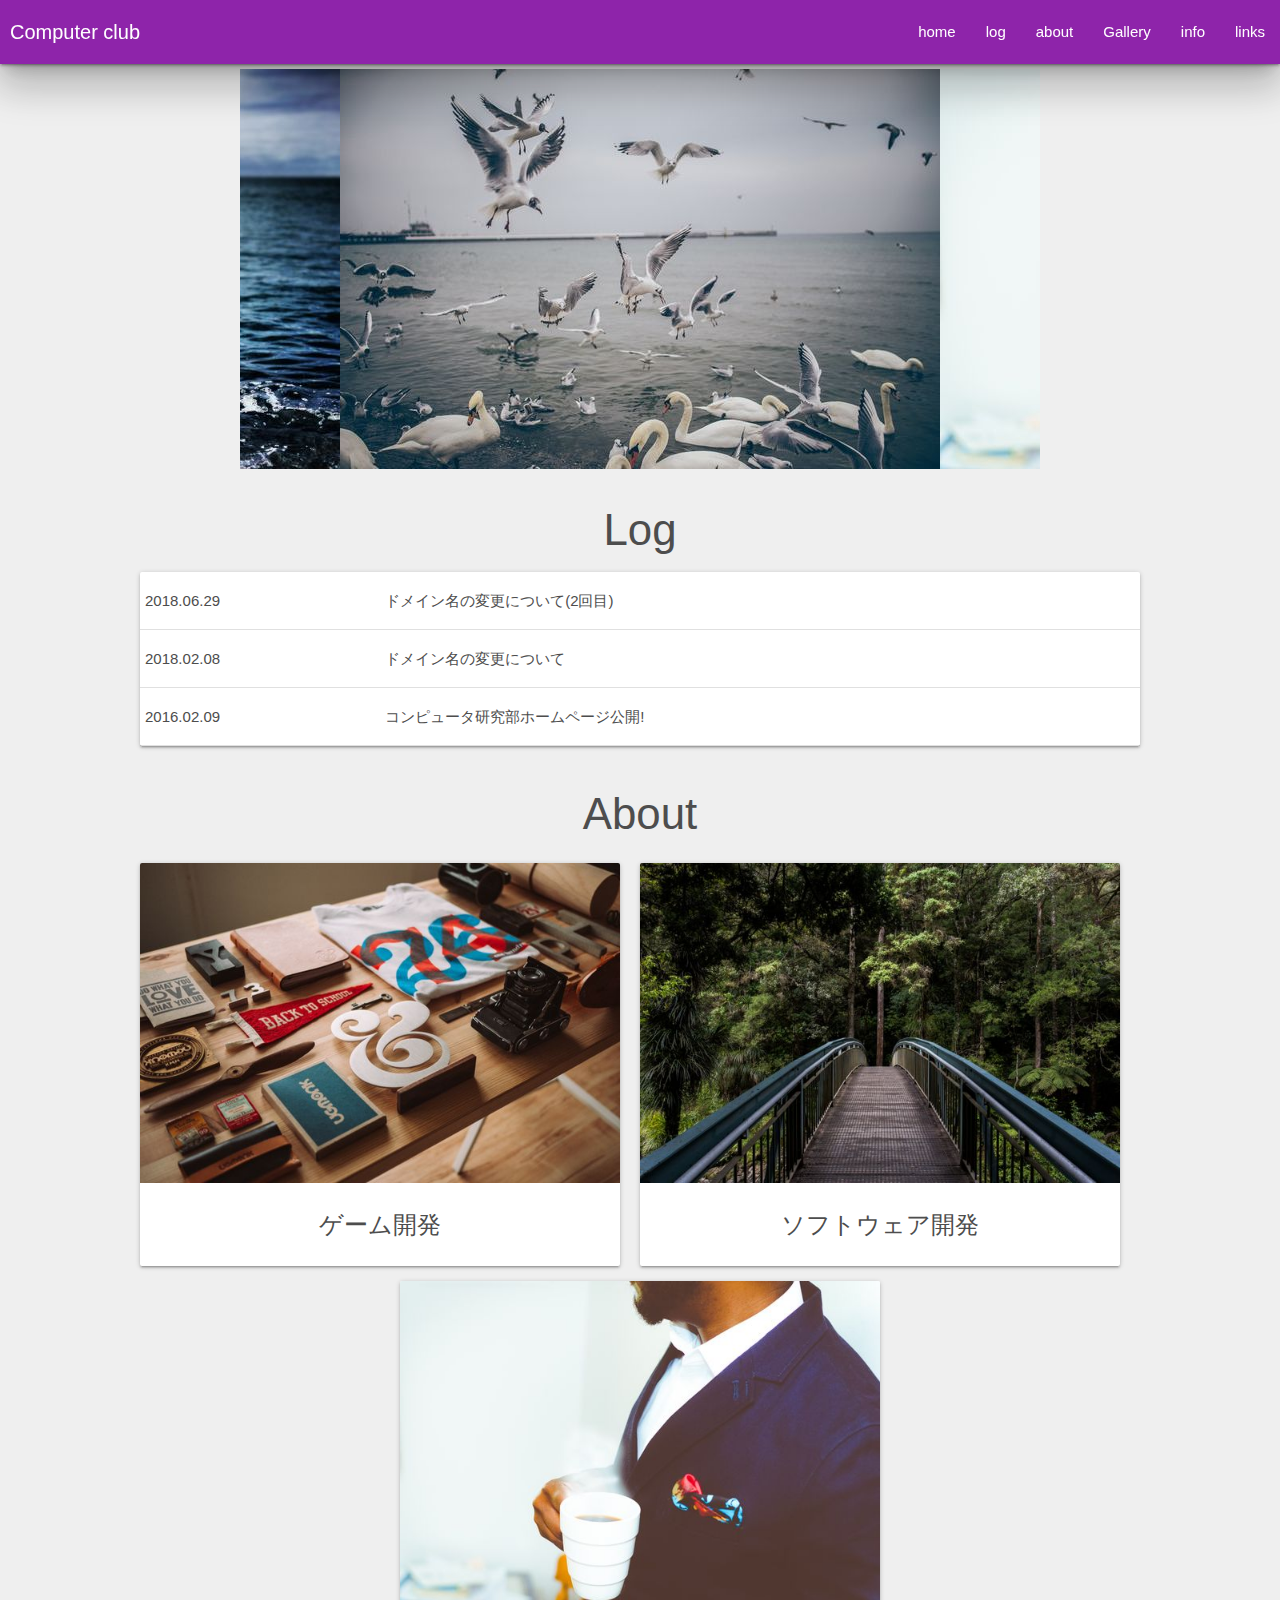
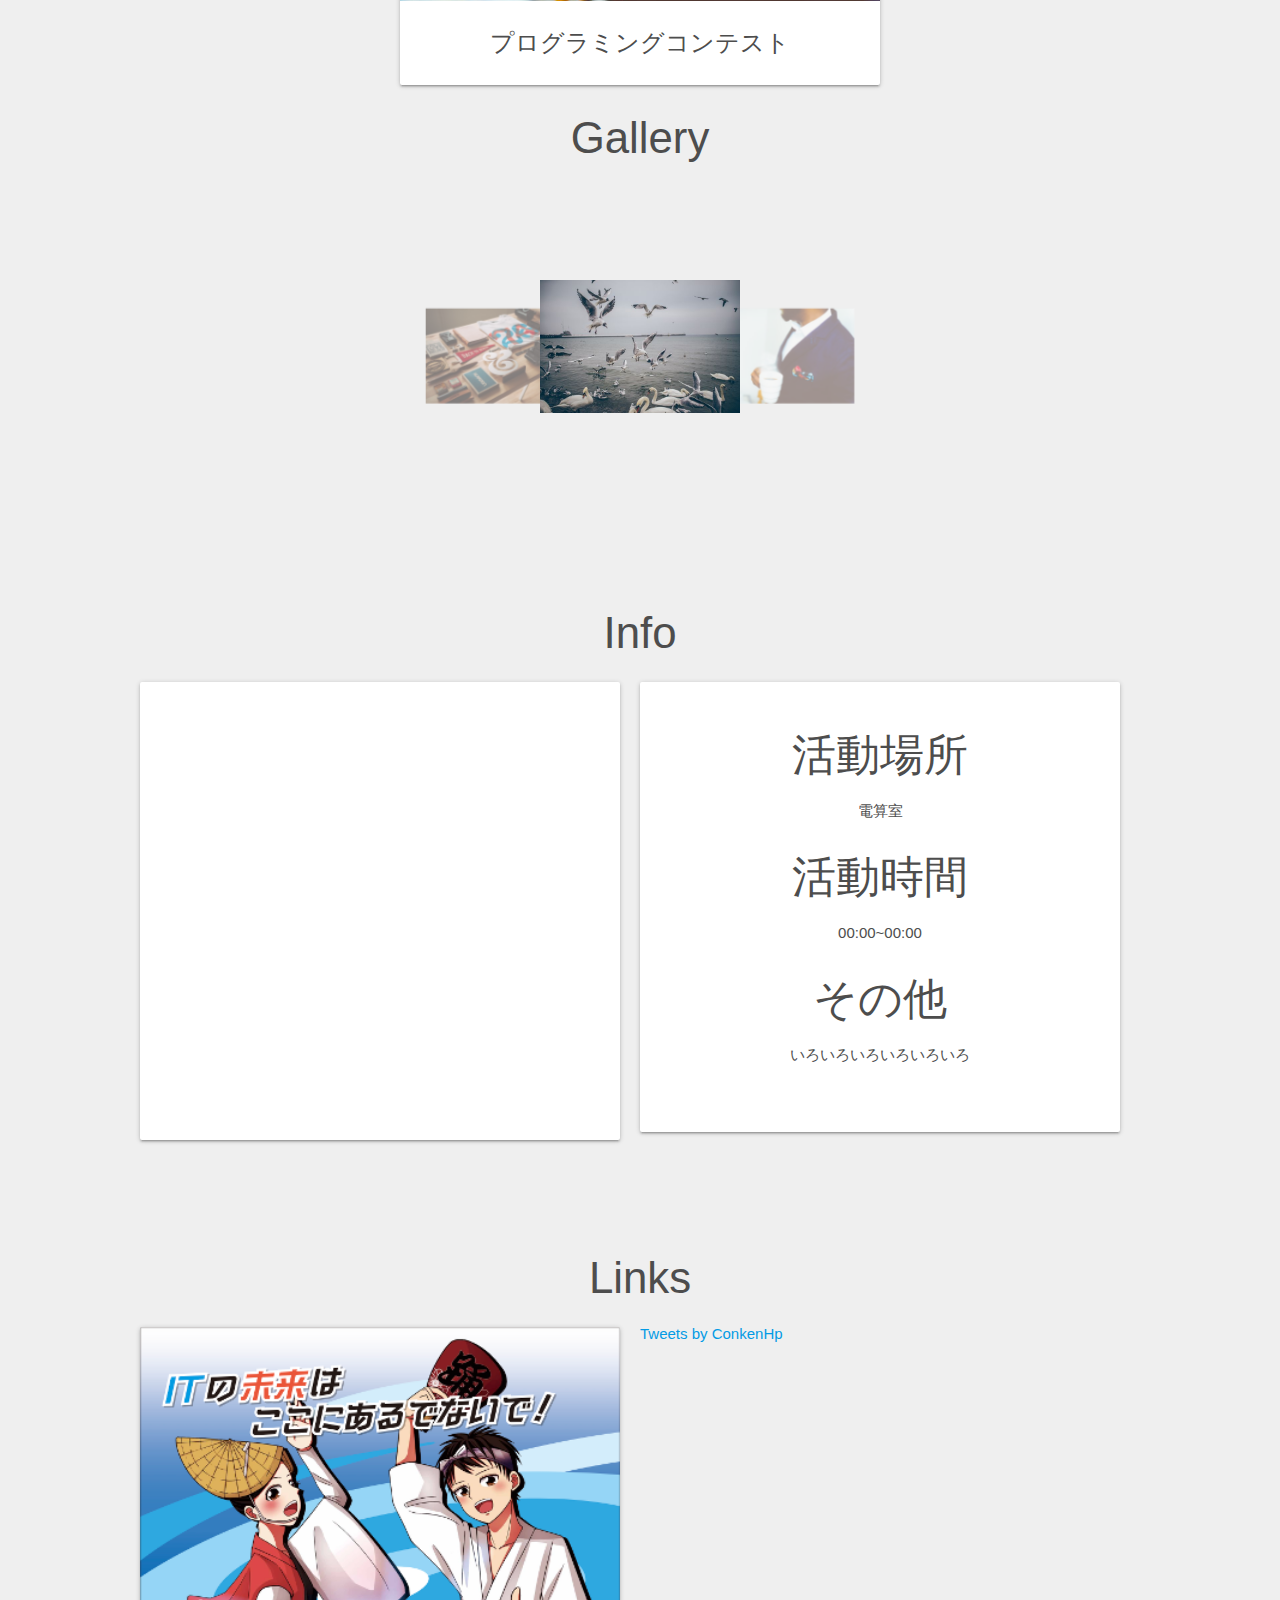
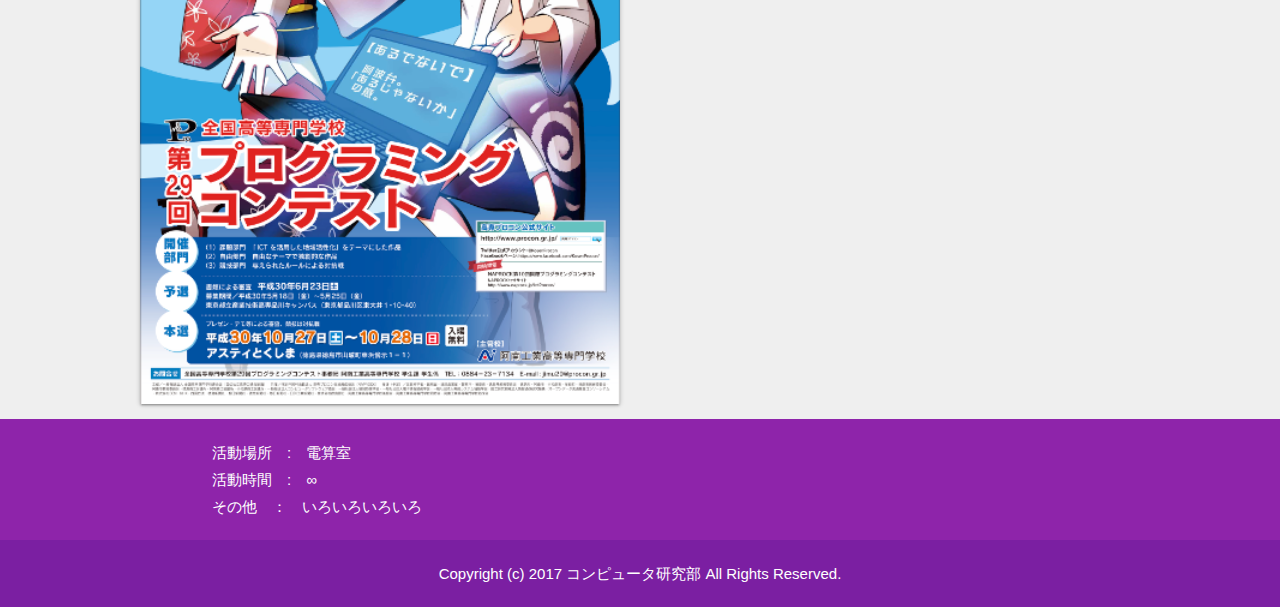
==== index.html @ 6a2d2eb4 "初期状態をコミットします" ====
<!doctype html>
<html>
<head>
<meta charset="UTF-8">
<title>コンピュータ研究部</title>
	<meta name="viewport" content="width=device-width,initial-scale=1">
	<meta name="Description" content="北九州高専コンピュータ研究部のホームページです。マテリアルデザインで作られています。">
	<meta name="Keywords" content="北九州高専,コンピュータ研究部,コン研">
	<link rel="stylesheet" href="reset.css">
	<link rel="stylesheet" href="js/slick/slick-theme.css">
	<link rel="stylesheet" href="js/slick/slick.css">
	<link href="https://fonts.googleapis.com/icon?family=Material+Icons" rel="stylesheet">
	<link rel="stylesheet" href="https://cdnjs.cloudflare.com/ajax/libs/materialize/1.0.0/css/materialize.min.css">
	<link rel="stylesheet" href="style.css">
</head>

<body>
	<header>
	
	</header>
	
	<div class="navbar-fixed">
		<nav class="#8e24aa purple darken-1">
			<div class="nav-wrapper z-depth-5">
				<a href="" class="brand-logo"><p style="font-size: 20px;">Computer club</p></a>
				<a href="" data-target="mobile-demo" class="sidenav-trigger"><i class="material-icons">menu</i></a>
				<ul id="nav-mobile" class="right hide-on-med-and-down">
					<li><a href="#">home</a></li>
					<li><a href="#log">log</a></li>
					<li><a href="#about">about</a></li>
					<li><a href="#gallery">Gallery</a></li>
					<li><a href="#info">info</a></li>
					<li><a href="#links">links</a></li>
				</ul>
			</div>
		</nav>
	</div>
	
	<ul class="sidenav" id="mobile-demo">
		<li><a href="#">home</a></li>
		<li><a href="#log">log</a></li>
		<li><a href="#about">about</a></li>
		<li><a href="#gallery">Gallery</a></li>
		<li><a href="#info">info</a></li>
		<li><a href="#links">links</a></li>
	</ul>
	
	<main>
		<div class="mc">
			
			<div class="slide">
				<ul class="slick-slider">
					<li><img src="img/10.jpeg" alt="10"></li>
					<li><img src="img/11.jpeg" alt="11"></li>
					<li><img src="img/12.jpeg" alt="12"></li>
					<li><img src="img/13.jpeg" alt="13"></li>
					<li><img src="img/14.jpeg" alt="14"></li>
				</ul>
			</div>
			
			<div class="log" id="log">
				<h3>Log</h3>
				<table class="card highlight">
<!--
					<thead>
						<th>Date</th>
						<th>content</th>
					</thead>
-->
					<tbody>
						<tr>
							<td>2018.06.29</td>
							<td>ドメイン名の変更について(2回目)</td>
						</tr>
						<tr>
							<td>2018.02.08</td>
							<td>ドメイン名の変更について</td>
						</tr>
						<tr>
							<td>2016.02.09</td>
							<td>コンピュータ研究部ホームページ公開!</td>
						</tr>
					</tbody>
				</table>
				
				<div class="calendar">
				
				</div>
				
			</div>
			
			
			<div class="about" id="about">
				<h3>About</h3>
				<div class="about-top clearfix">
					<div class="games card hoverable">
						<div class="card-image waves-effect waves-block waves-light">
							<img src="img/13.jpeg" alt="img13" class="activator">
						</div>
						<div class="card-title activator">
							ゲーム開発
						</div>
						<div class="card-reveal">
							<span class="card-title"><i class="material-icons right">close</i></span>
							<h3>Unityゲーム</h3>
							<p>Unityによる3Dゲーム開発を行っています。練習のミニゲームとして、「コイン落とし」「FPSゲーム」「クレーンゲーム」などを作成しました。今後は、プレイヤーが自由にマップを作成し、それで遊べる3Dアクションゲームを検討中です!!</p>
							<h3>VRゲーム開発</h3>
							<p>UnrealEngineによるVRゲーム制作を行っています。VRを活用した、バランス感覚ゲームを作っています。今後の目標は、遊び感覚で、バランス感覚のリハビリなどができるようにすることです!!</p>
						</div>
					</div>
					<div class="softwares card hoverable">
						<div class="card-image waves-effect waves-block waves-light">
							<img src="img/12.jpeg" alt="img12" class="activator">
						</div>
						<div class="card-title activator">
							ソフトウェア開発
						</div>
						<div class="card-reveal">
							<span class="card-title"><i class="material-icons right">close</i></span>
							<h3>Androidアプリ</h3>
							<p>視覚障碍者の方への支援をされてらっしゃる豊永さんを初めとする方々と協力して、だれでも操作が簡単で使いやすいお薬手帳のAndroidアプリを開発しています。使用言語は「Java」、「XML」、開発環境は「Android Studio」です。正規表現を用いた文字列加工をしており、文字列加工の使用言語は「Java」、開発環境は「サクラエディタ」と「Mingw」です。</p>
							<h3>PowerPointの自動音声貼り付け</h3>
							<p>プレゼンテーションをするときに音声付きの説明動画を作る手間を省くため、自動で音声ファイルが作成するものを作っています。Powar Pointに文字を書き込んで実行すれば、自動で音声が張り付けられるようになっているほか、作成した音声ファイルがほかのファイルに上書きされることがないように、Power Pointごとに別々の音声ファイルとして保存されるようにしています。</p>
							<h3>LeapMotion</h3>
							<p>LeapMotionとは赤外線センサを使い手や指を認識できるデバイスです。両手と指10本を0.01ミリの精度で認識できるため、手の動きをコンピュータ内で再現したりなどが可能です。使用言語は「Java」で現在は画像取得までできています。将来的にはどこでもフリック入力をできるようにすることが目標です。</p>
						</div>
					</div>
				</div>
				<div class="about-bottom">
					<div class="procon card hoverable">
						<div class="card-image waves-effect waves-block waves-light">
							<img src="img/11.jpeg" alt="img11" class="activator">
						</div>
						<div class="card-title activator">
							プログラミングコンテスト
						</div>
						<div class="card-reveal">
							<span class="card-title"><i class="material-icons right">close</i></span>
							<h3>プロコン</h3>
							<p>プログラミングコンテスト、通称プロコンは高等専門学校連合会が主催するもので、毎年我々の部活も参加しています。2017年は10月8日(日)～9日(月)に山口県周南市にて行われます!!プロコンには部門が3つあり以下のように別れています!</p>
							<p>1.課題部門</p>
							<p>あるテーマに基づいて作られたコンピュータシステムのアイデアや技術を競う</p>
							<p>2017年のテーマ:</p>
							<p>「スポーツで切り拓く明るい社会」</p>
							<p>2.自由部門</p>
							<p>自由な発想に基づいて作られたコンピューターシステムのアイデアや技術を競う</p>
							<p>3.競技部門</p>
							<p>主催者から提示される問題を解き、その点数などを競う</p>
							<p>2017年のテーマ:</p>
							<p>「おいでませ、ホントの魅力へ」</p>
						</div>
					</div>
				</div>
			</div>
			
			<div class="gallery" id="gallery">
				<h3>Gallery</h3>
				<div class="carousel">
					<p class="carousel-item"><img src="img/10.jpeg" alt="img10"></p>
					<p class="carousel-item"><img src="img/11.jpeg" alt="img11"></p>
					<p class="carousel-item"><img src="img/12.jpeg" alt="img12"></p>
					<p class="carousel-item"><img src="img/13.jpeg" alt="img13"></p>
				</div>
			</div>
			
			<div class="info clearfix" id="info">
				<h3>Info</h3>
				<div class="map card ">
					<div class="card-image">
						<iframe src="https://www.google.com/maps/embed?pb=!1m18!1m12!1m3!1d828.713912771147!2d130.8710627881775!3d33.81603799878601!2m3!1f0!2f0!3f0!3m2!1i1024!2i768!4f13.1!3m3!1m2!1s0x3543c6b147ea4453%3A0x2bb9688fa8f508a1!2z5YyX5Lmd5bee5bel5qWt6auY562J5bCC6ZaA5a2m5qChIO-8l-WPt-mkqA!5e0!3m2!1sja!2sjp!4v1539875617183" width="480" height="450" frameborder="0" style="border:0;" allowfullscreen></iframe>
					</div>
				</div>
				<div class="contact card ">
					<h3>活動場所</h3>
					<p>電算室</p>
					<h3>活動時間</h3>
					<p>00:00~00:00</p>
					<h3>その他</h3>
					<p>いろいろいろいろいろいろ</p>
				</div>
			</div>
			
			<div class="links clearfix" id="links">
				<h3>Links</h3>
				<div class="link-procon card hoverable">
					<div class="card-image">
						<a href="http://www.procon.gr.jp/"><img src="img/poster.png" alt="procon"></a>
						<span class="card-title"></span>
					</div>
				</div>
				<div class="twitter card　">
					<div class="card-content">
						<a class="twitter-timeline" data-height="700" data-theme="light" href="https://twitter.com/ConkenHp?ref_src=twsrc%5Etfw">Tweets by ConkenHp</a> <script async src="https://platform.twitter.com/widgets.js" charset="utf-8"></script>
					</div>
				</div>
			</div>
			
		</div>
	</main>
	
	<footer class="page-footer　#8e24aa purple darken-1">
		<div class="container">
			<p>活動場所　:　電算室</p>
			<p>活動時間　:　∞</p>
			<p>その他　：　いろいろいろいろ</p>
		</div>
		<div class="footer-copyright #7b1fa2 purple darken-2">
			<div class="container">
				Copyright (c) 2017 コンピュータ研究部 All Rights Reserved.
			</div>
		</div>
	</footer>
	
	<script src="js/jquery-3.3.1.min.js"></script>
	<script src="js/slick/slick.js"></script>
	<script src="https://cdnjs.cloudflare.com/ajax/libs/materialize/1.0.0/js/materialize.min.js"></script>
	<script src="index.js"></script>
</body>
</html>
---- style.css ----
/* CSS Document */
/*layout*/
body{
	background: #efefef;
}
.mc{
/*	width: 1000px;*/
/*	margin: 0 auto;*/
}

/*com*/
img{
	max-width: 100%;
	height: auto;
}
.slide{
	margin: 5px auto 0 auto;
}
.log h3{
	text-align: center;
}
.about h3{
	text-align: center;
}
.gallery h3{
	text-align: center;
}
.info h3{
	text-align: center;
}
.links h3{
	text-align: center;
}
.about .card-title{
	text-align: center;
	padding: 20px;
}
.about .card-image{
	overflow: hidden;
}
.about .card-image img{
	display: block;
	transition-duration: 0.3s;
}
.about .card-image img:hover{
	transform: scale(1.1);
	transition-duration: 0.3s;
}
footer{
	color: #ffffff;
}
.footer-copyright{
	text-align: center;
}
footer .container{
	padding: 20px;
}
#log,#about,#gallery,#info,#links{
	padding-top: 70px;
	margin-top: -70px;
}
.info .contact{
	text-align: center;
	padding: 20px;
}
/*style*/
/*pc*/
@media screen and (min-width:481px){
	.brand-logo p {
		padding-left: 10px;
	}

	.slick-slider{
		width: 800px;
		margin: 0 auto;
	}
	.log{
		margin: 0 auto;
		width: 1000px;
	}
	.about{
		width: 1000px;
		margin: 0 auto;
	}
	.about-top{
		width: 1000px;
		margin: 0 auto;
	}
	.games{
		width: 480px;
		float: left;
		margin-right: 20px;
	}
	.softwares{
		width: 480px;
		float: left;
	}
	.procon{
		width: 480px;
		margin: 0 auto;
	}
	.gallery{
		width: 1000px;
		margin: 0 auto;
	}
/*
	.gallery-1{
		width: 1000px;
		margin: 0 auto;
	}
	.gallery-1 img{
		width: 30%;
		float: left;
		margin: 5px;
	}
*/
	.info{
		width: 1000px;
		margin: 0 auto;
	}
	.info .map{
		width: 480px;
		float: left;
		margin-right: 20px;
	}
	.info .contact{
		width: 480px;
		height: 450px;
		float: left;
	}
	.links{
		width: 1000px;
		margin: 0 auto;
	}
	.link-procon{
		width: 480px;
		float: left;
		margin-right: 20px;
	}
	.twitter{
		width: 480px;
		float: left;
	}
}
/*smart*/
@media screen and (max-width:480px){
	.log{
		margin: 0 auto;
		width: 90%;
	}
	.about{
		margin: 0 auto;
		width: 90%;
	}
	.gallery{
		margin: 0 auto;
		width: 90%;
	}
	.info{
		margin: 0 auto;
		width: 90%;
	}
	.links{
		margin: 0 auto;
		width: 90%;
	}
	.map iframe{
		width: 100%;
	}
}
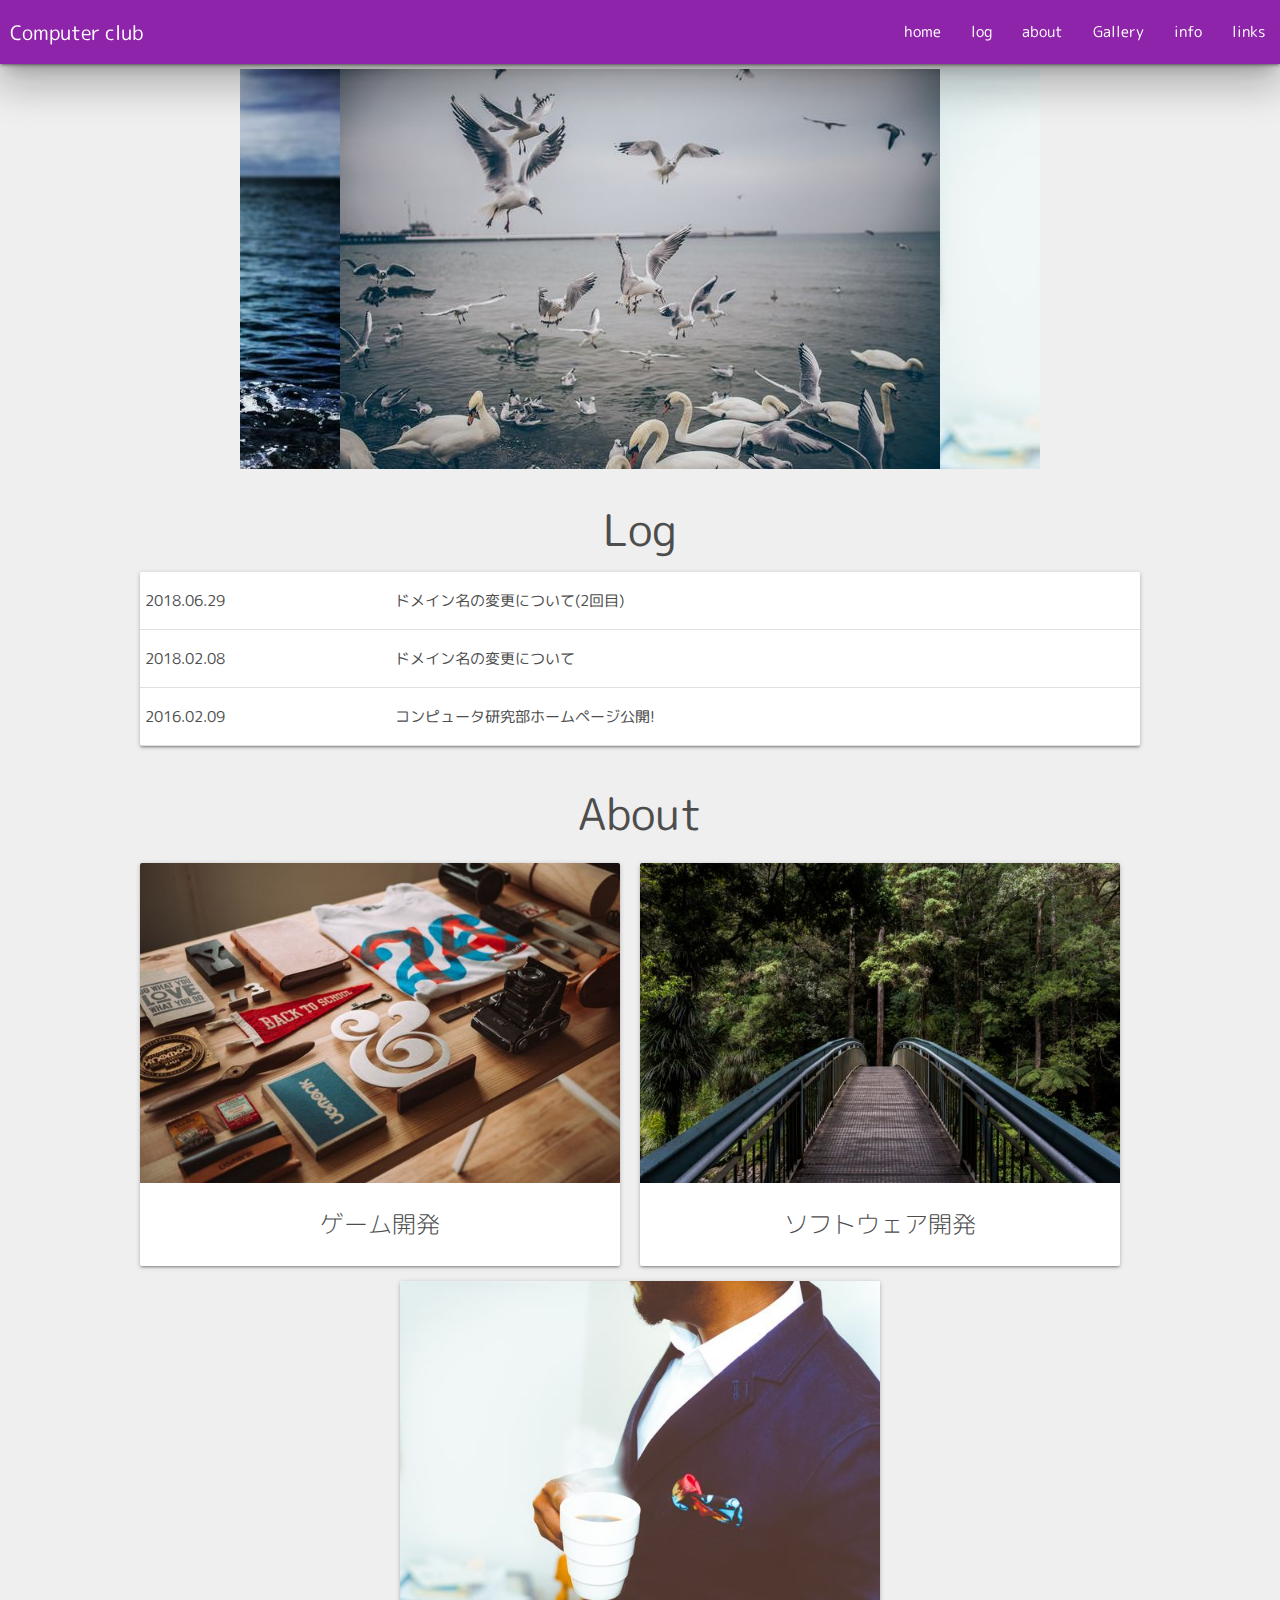
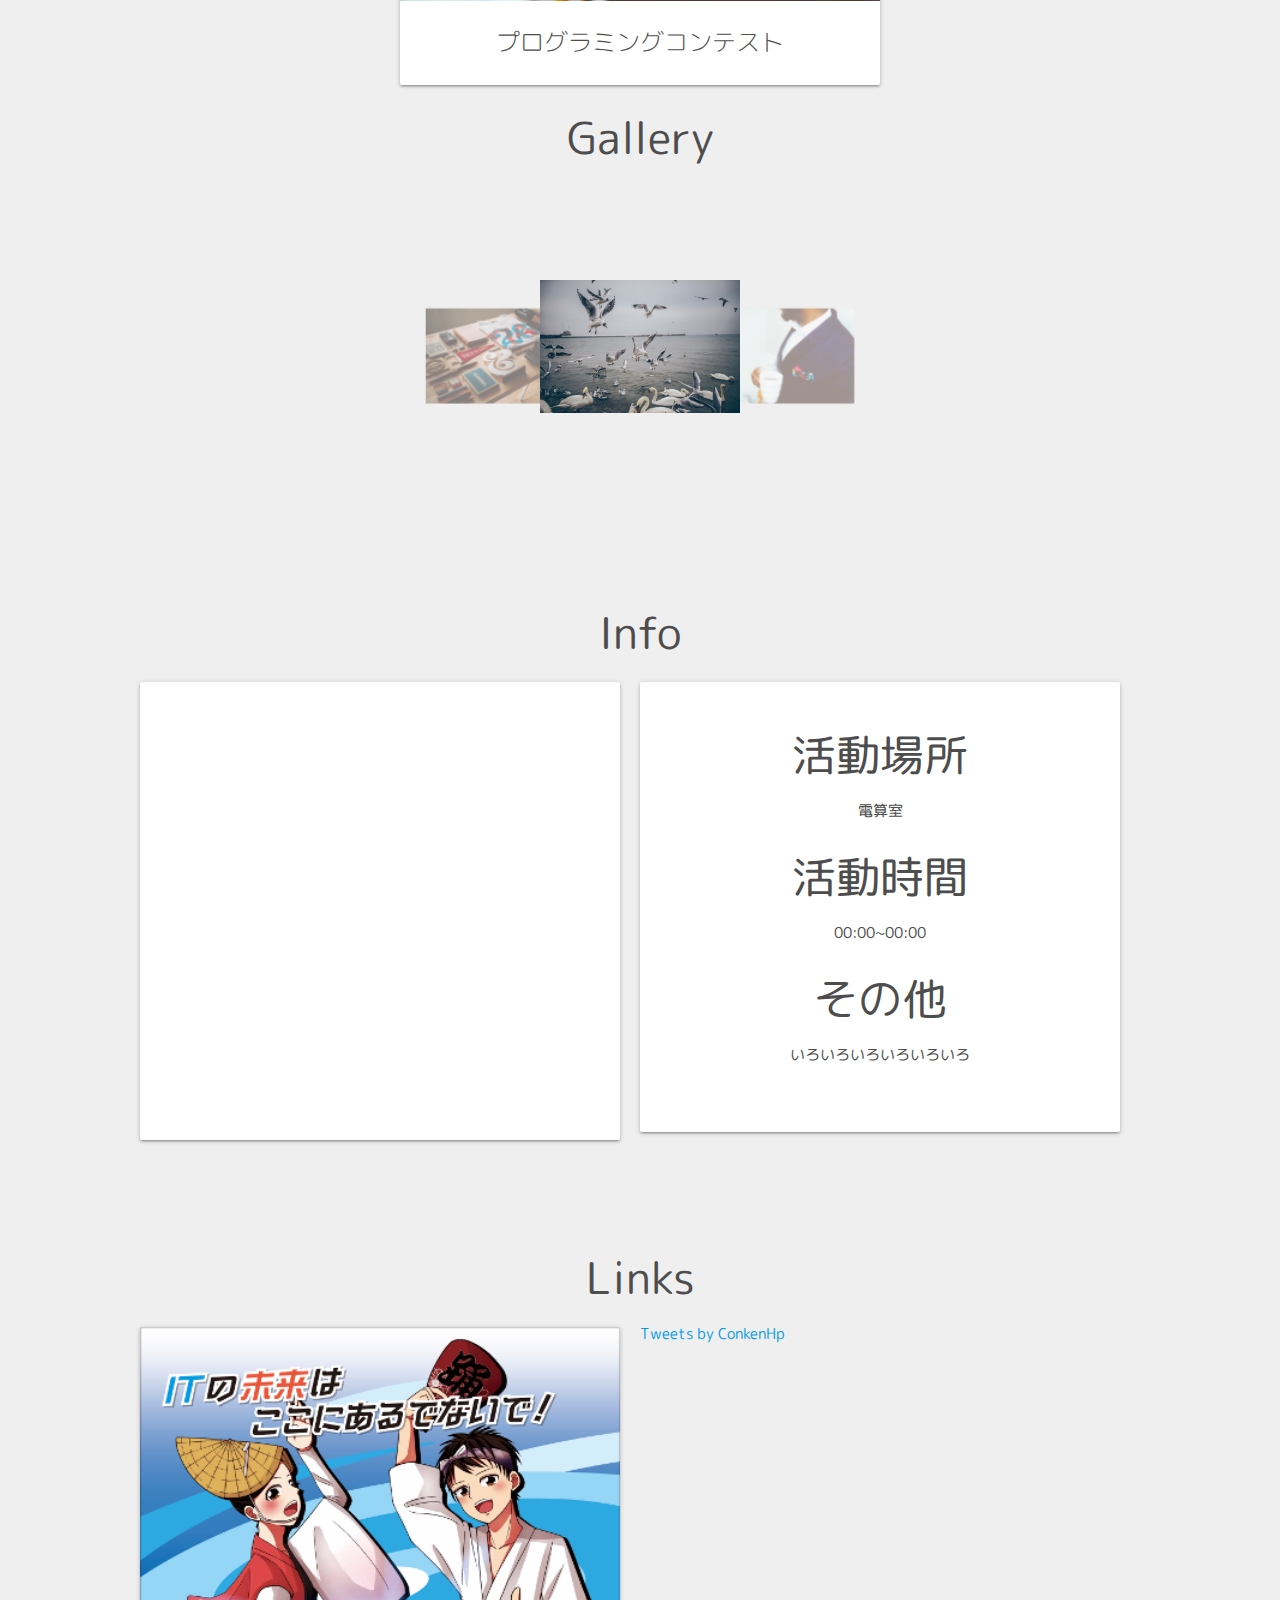
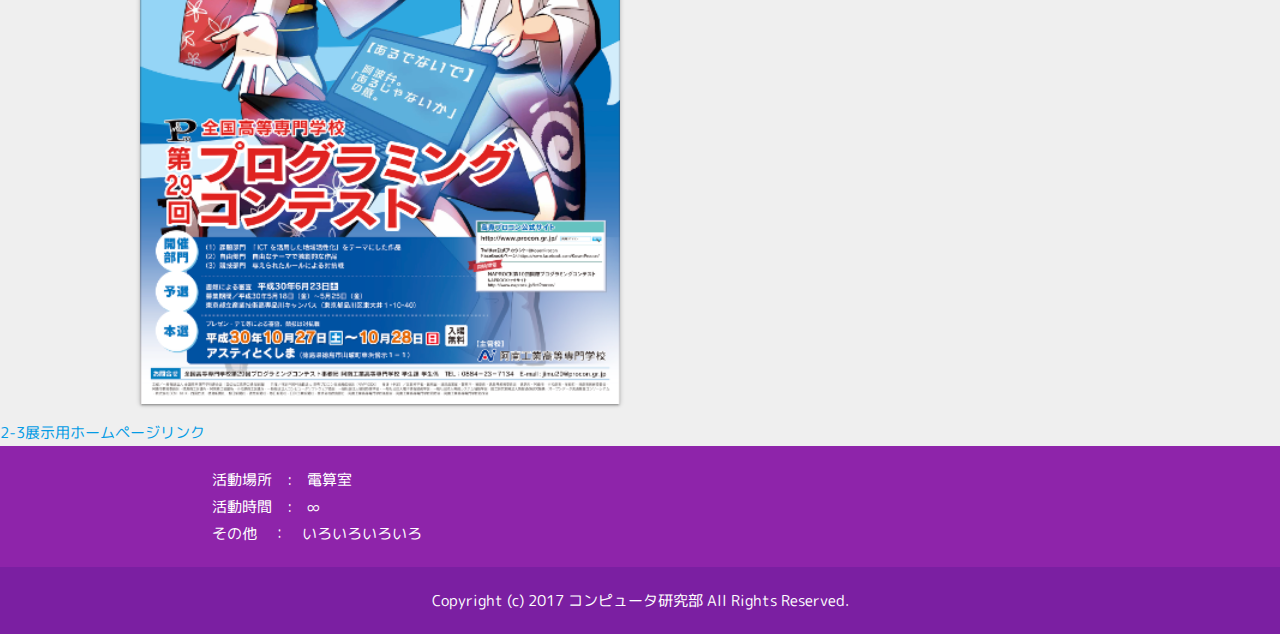
==== commit 6d076ad3: "2-3展示用ホームページの作成その１" ====
--- a/index.html
+++ b/index.html
@@ -195,6 +195,8 @@
 				</div>
 			</div>
 			
+			<p><a href="2-3展示用.html">2-3展示用ホームページリンク</a></p>
+			
 		</div>
 	</main>
 	
--- a/style.css
+++ b/style.css
@@ -1,7 +1,11 @@
 /* CSS Document */
+/*font*/
+@import url('https://fonts.googleapis.com/css?family=Josefin+Sans|M+PLUS+Rounded+1c');
 /*layout*/
 body{
 	background: #efefef;
+	font-family: 'Josefin Sans', sans-serif;
+	font-family: 'M PLUS Rounded 1c', sans-serif;
 }
 .mc{
 /*	width: 1000px;*/
